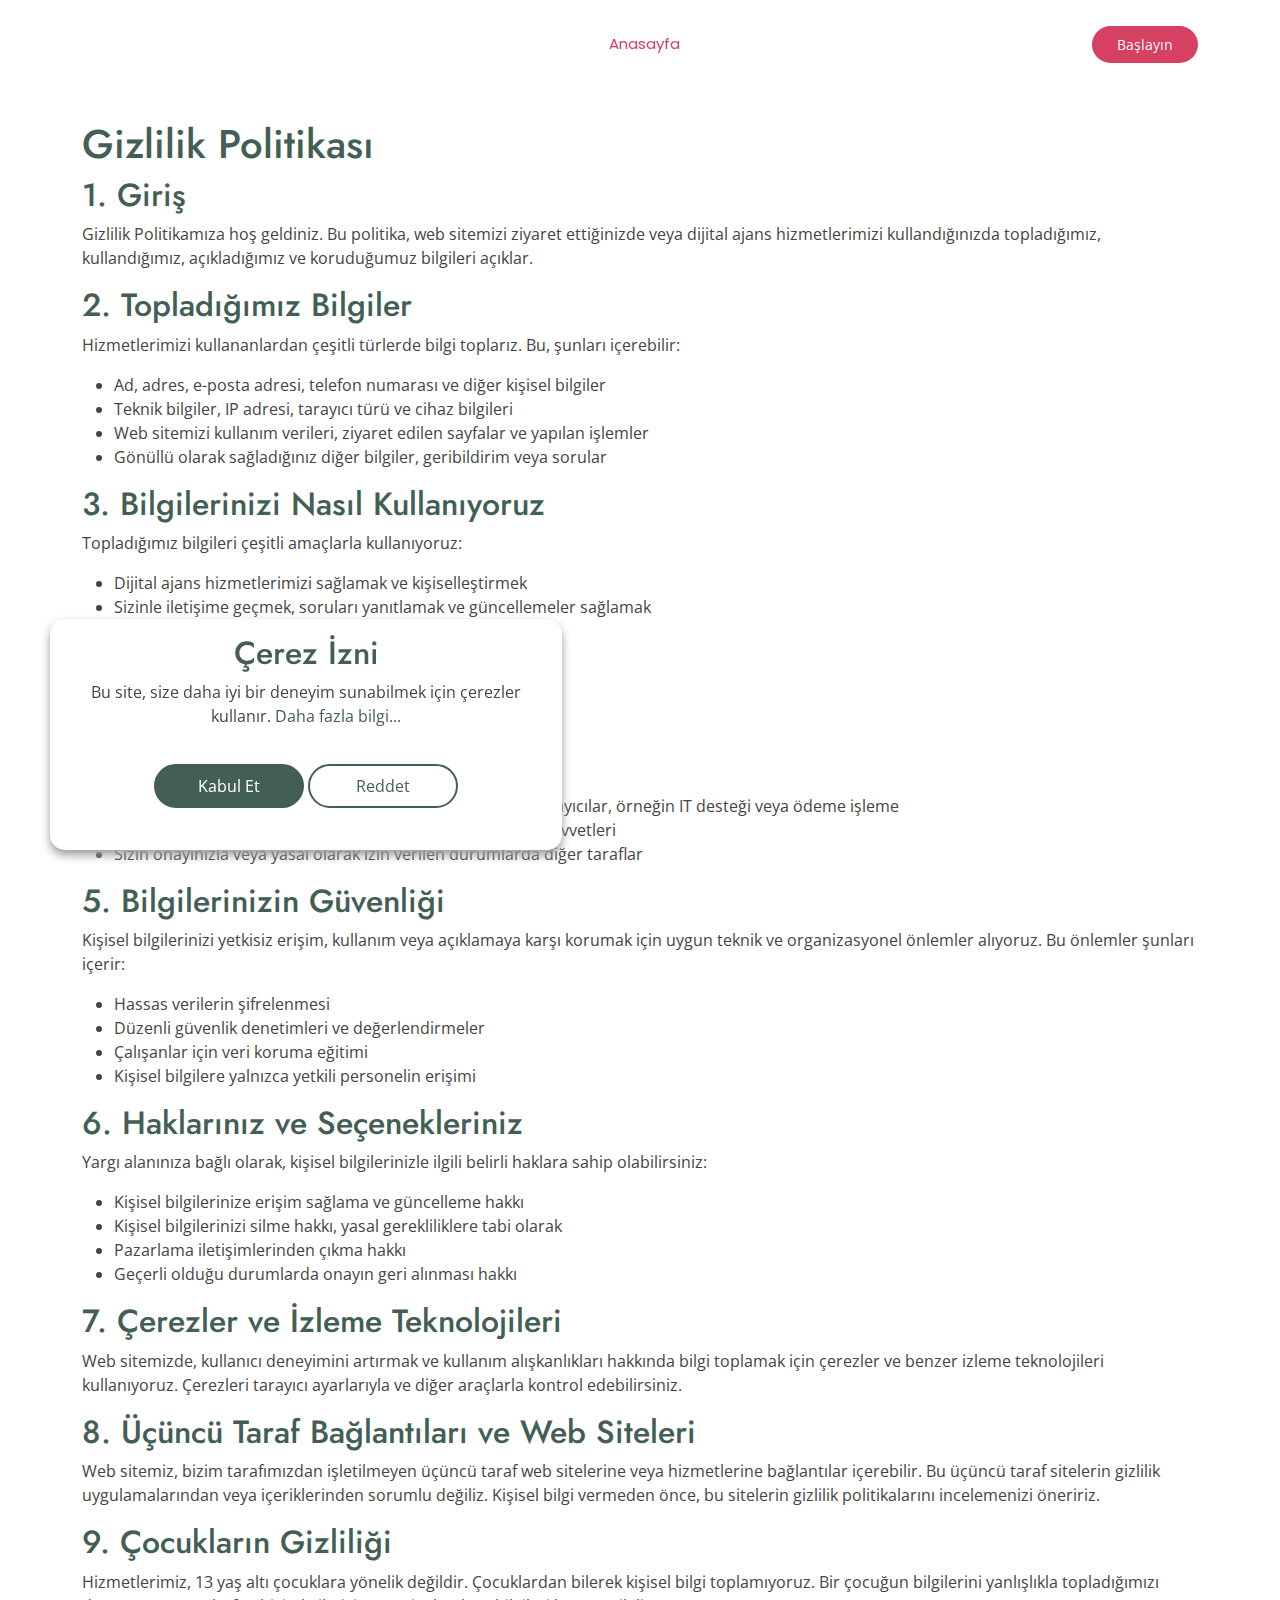
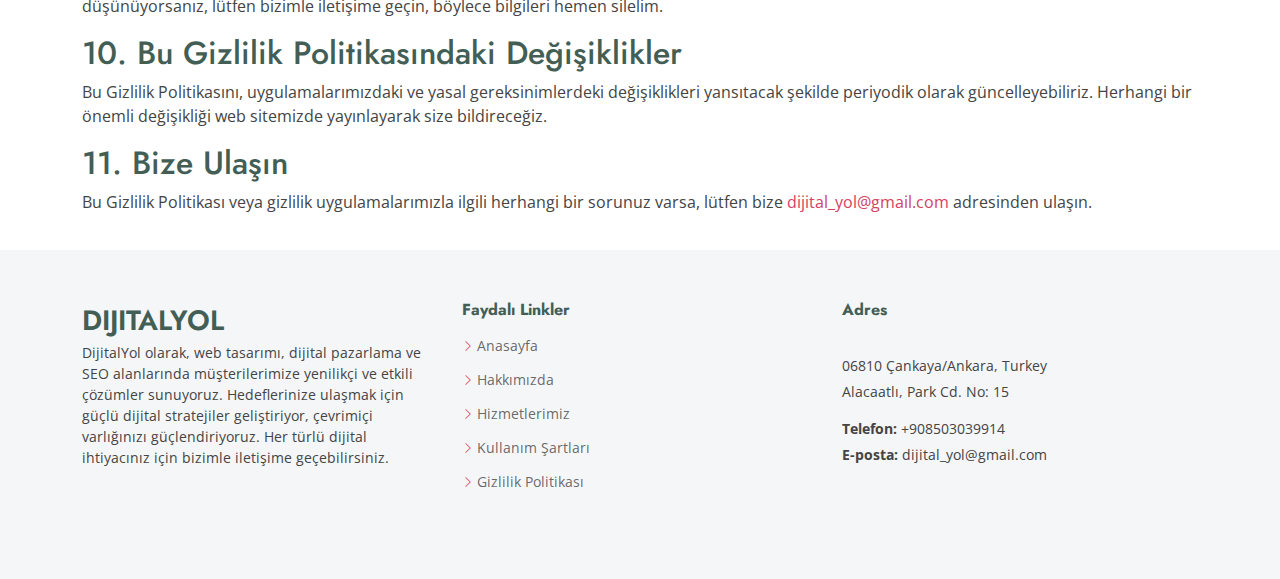
==== privacy-policy.html @ ec4724ee "WIP" ====
<!DOCTYPE html>
<html lang="en">
    <head>
        <meta charset="utf-8" />
        <meta content="width=device-width, initial-scale=1.0" name="viewport" />
        <title>DijitalYol</title>
        <meta name="description" content="" />
        <meta name="keywords" content="" />

        <!-- Favicons -->
        <link href="assets/img/favicon.png" rel="icon" />
        <link href="assets/img/apple-touch-icon.png" rel="apple-touch-icon" />

        <!-- Fonts -->
        <link href="https://fonts.googleapis.com" rel="preconnect" />
        <link href="https://fonts.gstatic.com" rel="preconnect" crossorigin />
        <link
            href="https://fonts.googleapis.com/css2?family=Open+Sans:ital,wght@0,300;0,400;0,500;0,600;0,700;0,800;1,300;1,400;1,500;1,600;1,700;1,800&family=Poppins:ital,wght@0,100;0,200;0,300;0,400;0,500;0,600;0,700;0,800;0,900;1,100;1,200;1,300;1,400;1,500;1,600;1,700;1,800;1,900&family=Jost:ital,wght@0,100;0,200;0,300;0,400;0,500;0,600;0,700;0,800;0,900;1,100;1,200;1,300;1,400;1,500;1,600;1,700;1,800;1,900&display=swap"
            rel="stylesheet"
        />

        <!-- Vendor CSS Files -->
        <link
            href="assets/vendor/bootstrap/css/bootstrap.min.css"
            rel="stylesheet"
        />
        <link
            href="assets/vendor/bootstrap-icons/bootstrap-icons.css"
            rel="stylesheet"
        />
        <link href="assets/vendor/aos/aos.css" rel="stylesheet" />
        <link
            href="assets/vendor/glightbox/css/glightbox.min.css"
            rel="stylesheet"
        />
        <link
            href="assets/vendor/swiper/swiper-bundle.min.css"
            rel="stylesheet"
        />

        <!-- Main CSS File -->
        <link href="assets/css/main.css" rel="stylesheet" />
    </head>

    <body class="index-page">
        <header id="header" class="header d-flex align-items-center fixed-top">
            <div
                class="container-fluid container-xl position-relative d-flex align-items-center"
            >
                <a
                    href="index.html"
                    class="logo d-flex align-items-center me-auto"
                >
                    <h1 class="sitename">DijitalYol</h1>
                </a>

                <nav id="navmenu" class="navmenu">
                    <ul>
                        <li><a href="#hero" class="active">Anasayfa</a></li>
                        <li><a href="#about">Hakkımızda</a></li>
                        <li><a href="#services">Hizmetler</a></li>
                        <li><a href="#team">Ekibimiz</a></li>
                        <li><a href="#contact">İletişim</a></li>
                    </ul>
                    <i class="mobile-nav-toggle d-xl-none bi bi-list"></i>
                </nav>

                <a class="btn-getstarted" href="#about">Başlayın</a>
            </div>
        </header>
        <main>
            <article
                class="container additional-wrapper"
                style="margin-top: 100px"
            >
                <div class="page__content" style="padding: 20px 0px">
                    <h1>Gizlilik Politikası</h1>

                    <h2>1. Giriş</h2>
                    <p>
                        Gizlilik Politikamıza hoş geldiniz. Bu politika, web
                        sitemizi ziyaret ettiğinizde veya dijital ajans
                        hizmetlerimizi kullandığınızda topladığımız,
                        kullandığımız, açıkladığımız ve koruduğumuz bilgileri
                        açıklar.
                    </p>

                    <h2>2. Topladığımız Bilgiler</h2>
                    <p>
                        Hizmetlerimizi kullananlardan çeşitli türlerde bilgi
                        toplarız. Bu, şunları içerebilir:
                    </p>
                    <ul>
                        <li>
                            Ad, adres, e-posta adresi, telefon numarası ve diğer
                            kişisel bilgiler
                        </li>
                        <li>
                            Teknik bilgiler, IP adresi, tarayıcı türü ve cihaz
                            bilgileri
                        </li>
                        <li>
                            Web sitemizi kullanım verileri, ziyaret edilen
                            sayfalar ve yapılan işlemler
                        </li>
                        <li>
                            Gönüllü olarak sağladığınız diğer bilgiler,
                            geribildirim veya sorular
                        </li>
                    </ul>

                    <h2>3. Bilgilerinizi Nasıl Kullanıyoruz</h2>
                    <p>
                        Topladığımız bilgileri çeşitli amaçlarla kullanıyoruz:
                    </p>
                    <ul>
                        <li>
                            Dijital ajans hizmetlerimizi sağlamak ve
                            kişiselleştirmek
                        </li>
                        <li>
                            Sizinle iletişime geçmek, soruları yanıtlamak ve
                            güncellemeler sağlamak
                        </li>
                        <li>
                            Hizmetlerimizi geliştirmek ve yeni teklifler
                            oluşturmak
                        </li>
                        <li>
                            Kullanıcı deneyimini artırmak için analizler yapmak
                        </li>
                        <li>Yasal gerekliliklere uymak</li>
                    </ul>

                    <h2>4. Bilgilerinizin Açıklanması</h2>
                    <p>Bilgilerinizi şu kişilere açıklayabiliriz:</p>
                    <ul>
                        <li>
                            Hizmetlerimizi sunmamıza yardımcı olan üçüncü taraf
                            sağlayıcılar, örneğin IT desteği veya ödeme işleme
                        </li>
                        <li>
                            Yasal gerekliliklere göre düzenleyici kurumlar veya
                            kolluk kuvvetleri
                        </li>
                        <li>
                            Sizin onayınızla veya yasal olarak izin verilen
                            durumlarda diğer taraflar
                        </li>
                    </ul>

                    <h2>5. Bilgilerinizin Güvenliği</h2>
                    <p>
                        Kişisel bilgilerinizi yetkisiz erişim, kullanım veya
                        açıklamaya karşı korumak için uygun teknik ve
                        organizasyonel önlemler alıyoruz. Bu önlemler şunları
                        içerir:
                    </p>
                    <ul>
                        <li>Hassas verilerin şifrelenmesi</li>
                        <li>
                            Düzenli güvenlik denetimleri ve değerlendirmeler
                        </li>
                        <li>Çalışanlar için veri koruma eğitimi</li>
                        <li>
                            Kişisel bilgilere yalnızca yetkili personelin
                            erişimi
                        </li>
                    </ul>

                    <h2>6. Haklarınız ve Seçenekleriniz</h2>
                    <p>
                        Yargı alanınıza bağlı olarak, kişisel bilgilerinizle
                        ilgili belirli haklara sahip olabilirsiniz:
                    </p>
                    <ul>
                        <li>
                            Kişisel bilgilerinize erişim sağlama ve güncelleme
                            hakkı
                        </li>
                        <li>
                            Kişisel bilgilerinizi silme hakkı, yasal
                            gerekliliklere tabi olarak
                        </li>
                        <li>Pazarlama iletişimlerinden çıkma hakkı</li>
                        <li>
                            Geçerli olduğu durumlarda onayın geri alınması hakkı
                        </li>
                    </ul>

                    <h2>7. Çerezler ve İzleme Teknolojileri</h2>
                    <p>
                        Web sitemizde, kullanıcı deneyimini artırmak ve kullanım
                        alışkanlıkları hakkında bilgi toplamak için çerezler ve
                        benzer izleme teknolojileri kullanıyoruz. Çerezleri
                        tarayıcı ayarlarıyla ve diğer araçlarla kontrol
                        edebilirsiniz.
                    </p>

                    <h2>8. Üçüncü Taraf Bağlantıları ve Web Siteleri</h2>
                    <p>
                        Web sitemiz, bizim tarafımızdan işletilmeyen üçüncü
                        taraf web sitelerine veya hizmetlerine bağlantılar
                        içerebilir. Bu üçüncü taraf sitelerin gizlilik
                        uygulamalarından veya içeriklerinden sorumlu değiliz.
                        Kişisel bilgi vermeden önce, bu sitelerin gizlilik
                        politikalarını incelemenizi öneririz.
                    </p>

                    <h2>9. Çocukların Gizliliği</h2>
                    <p>
                        Hizmetlerimiz, 13 yaş altı çocuklara yönelik değildir.
                        Çocuklardan bilerek kişisel bilgi toplamıyoruz. Bir
                        çocuğun bilgilerini yanlışlıkla topladığımızı
                        düşünüyorsanız, lütfen bizimle iletişime geçin, böylece
                        bilgileri hemen silelim.
                    </p>

                    <h2>10. Bu Gizlilik Politikasındaki Değişiklikler</h2>
                    <p>
                        Bu Gizlilik Politikasını, uygulamalarımızdaki ve yasal
                        gereksinimlerdeki değişiklikleri yansıtacak şekilde
                        periyodik olarak güncelleyebiliriz. Herhangi bir önemli
                        değişikliği web sitemizde yayınlayarak size
                        bildireceğiz.
                    </p>

                    <h2>11. Bize Ulaşın</h2>
                    <p>
                        Bu Gizlilik Politikası veya gizlilik uygulamalarımızla
                        ilgili herhangi bir sorunuz varsa, lütfen bize
                        <a href="mailto:dijital_yol@gmail.com"
                            >dijital_yol@gmail.com</a
                        >
                        adresinden ulaşın.
                    </p>
                </div>
            </article>
        </main>

        <footer id="footer" class="footer" style="background: #f5f6f8">
            <div class="container footer-top">
                <div class="row gy-4">
                    <div class="col-lg-4 col-md-6 footer-about">
                        <a href="index.html" class="d-flex align-items-center">
                            <span class="sitename">DijitalYol</span>
                        </a>
                        <p>
                            DijitalYol olarak, web tasarımı, dijital pazarlama
                            ve SEO alanlarında müşterilerimize yenilikçi ve
                            etkili çözümler sunuyoruz. Hedeflerinize ulaşmak
                            için güçlü dijital stratejiler geliştiriyor,
                            çevrimiçi varlığınızı güçlendiriyoruz. Her türlü
                            dijital ihtiyacınız için bizimle iletişime
                            geçebilirsiniz.
                        </p>
                    </div>

                    <div class="col-lg-4 col-md-4 footer-links">
                        <h4>Faydalı Linkler</h4>
                        <ul>
                            <li>
                                <i class="bi bi-chevron-right"></i>
                                <a href="index.html">Anasayfa</a>
                            </li>
                            <li>
                                <i class="bi bi-chevron-right"></i>
                                <a href="index.html#about">Hakkımızda</a>
                            </li>
                            <li>
                                <i class="bi bi-chevron-right"></i>
                                <a href="index.html#services">Hizmetlerimiz</a>
                            </li>
                            <li>
                                <i class="bi bi-chevron-right"></i>
                                <a href="terms-of-use.html"
                                    >Kullanım Şartları</a
                                >
                            </li>
                            <li>
                                <i class="bi bi-chevron-right"></i>
                                <a href="privacy-policy.html"
                                    >Gizlilik Politikası</a
                                >
                            </li>
                        </ul>
                    </div>

                    <div class="col-lg-4 col-md-4 footer-links">
                        <h4>Adres</h4>
                        <div class="footer-contact pt-3">
                            <p>06810 Çankaya/Ankara, Turkey</p>
                            <p>Alacaatlı, Park Cd. No: 15</p>
                            <p class="mt-3">
                                <strong>Telefon:</strong>
                                <span>+908503039914</span>
                            </p>
                            <p>
                                <strong>E-posta:</strong>
                                <span>dijital_yol@gmail.com</span>
                            </p>
                        </div>
                    </div>
                </div>
            </div>
        </footer>

        <!-- Scroll Top -->
        <a
            href="#"
            id="scroll-top"
            class="scroll-top d-flex align-items-center justify-content-center"
            ><i class="bi bi-arrow-up-short"></i
        ></a>

        <!-- Preloader -->
        <div id="preloader"></div>

        <!-- Cookie banner -->
        <div class="cookie-wrapper show">
            <div>
                <i class="bx bx-cookie"></i>
                <h2 style="text-align: center">Çerez İzni</h2>
            </div>

            <div class="data">
                <p>
                    Bu site, size daha iyi bir deneyim sunabilmek için çerezler
                    kullanır.
                    <a href="#">Daha fazla bilgi...</a>
                </p>
            </div>

            <div class="buttons">
                <button class="cookie-button" id="acceptBtn">Kabul Et</button>
                <button class="cookie-button" id="declineBtn">Reddet</button>
            </div>
        </div>
        <!-- End Cookie banner -->

        <!-- Vendor JS Files -->
        <script src="assets/vendor/bootstrap/js/bootstrap.bundle.min.js"></script>
        <script src="assets/vendor/php-email-form/validate.js"></script>
        <script src="assets/vendor/aos/aos.js"></script>
        <script src="assets/vendor/glightbox/js/glightbox.min.js"></script>
        <script src="assets/vendor/swiper/swiper-bundle.min.js"></script>
        <script src="assets/vendor/waypoints/noframework.waypoints.js"></script>
        <script src="assets/vendor/imagesloaded/imagesloaded.pkgd.min.js"></script>
        <script src="assets/vendor/isotope-layout/isotope.pkgd.min.js"></script>

        <!-- Main JS File -->
        <script src="assets/js/main.js"></script>
        <script src="assets/js/cookiebanner.js"></script>
    </body>
</html>
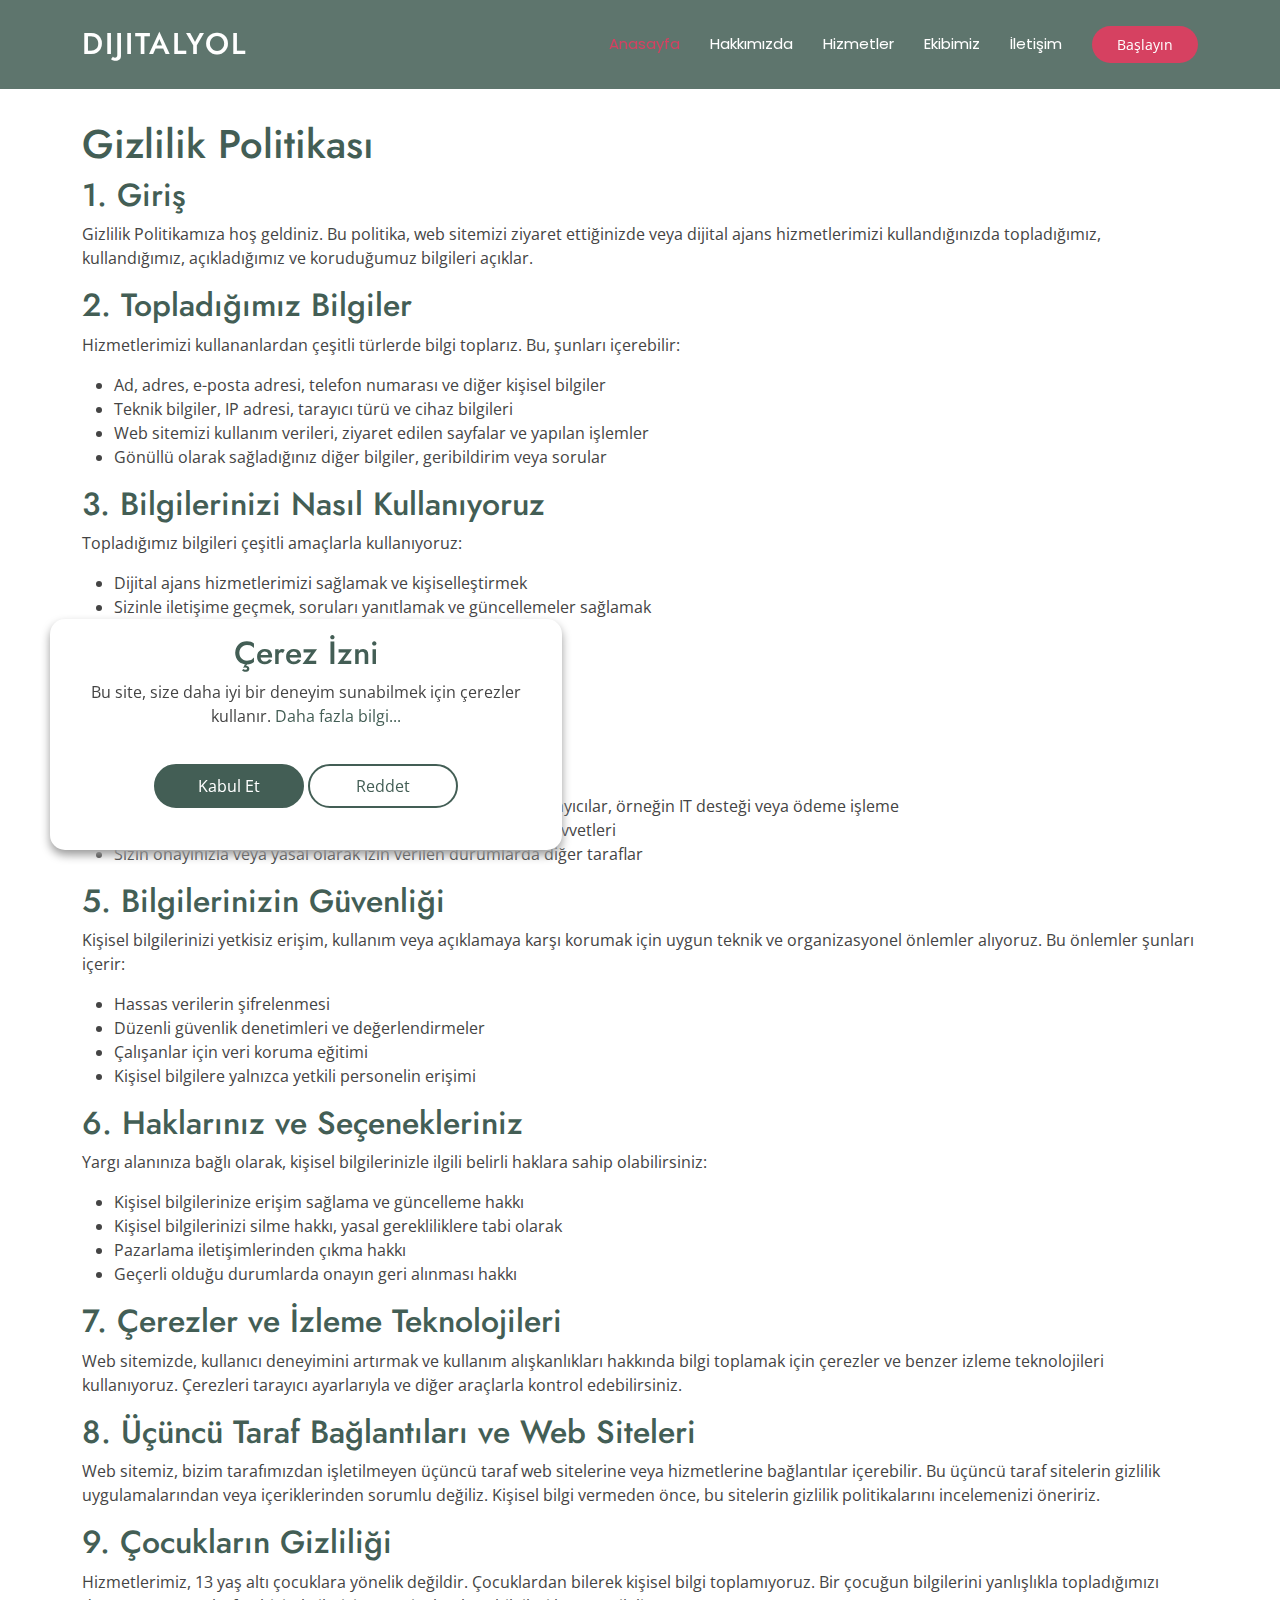
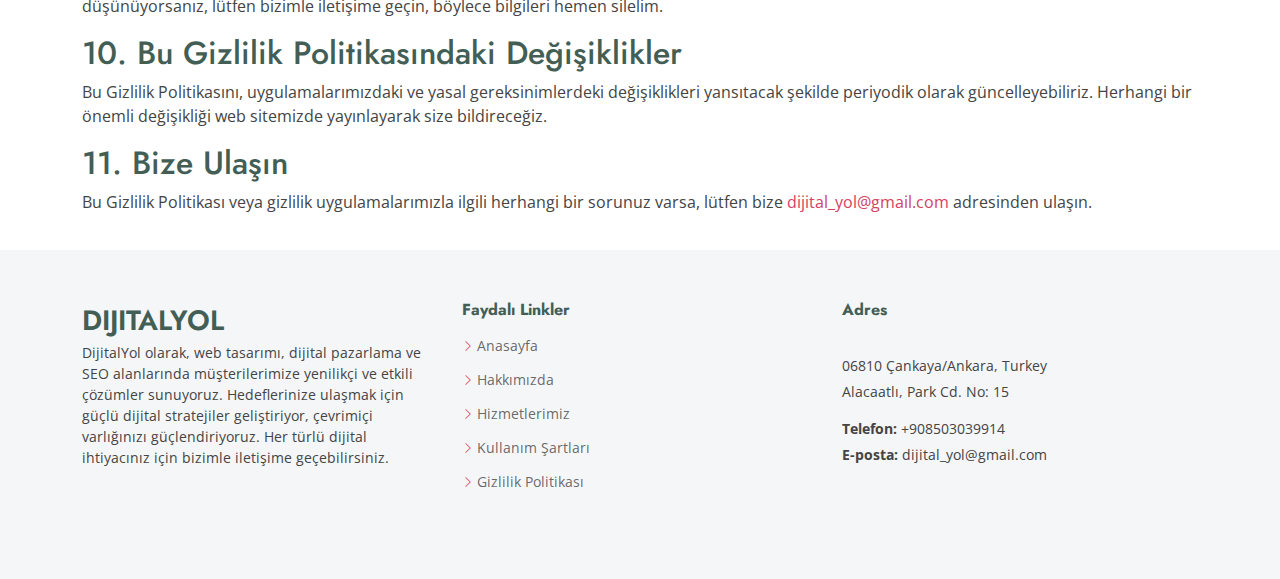
==== commit ebaf53a5: "WIP" ====
--- a/privacy-policy.html
+++ b/privacy-policy.html
@@ -43,7 +43,11 @@
     </head>
 
     <body class="index-page">
-        <header id="header" class="header d-flex align-items-center fixed-top">
+        <header
+            id="header"
+            class="header d-flex align-items-center fixed-top"
+            style="background: #435e55db"
+        >
             <div
                 class="container-fluid container-xl position-relative d-flex align-items-center"
             >
